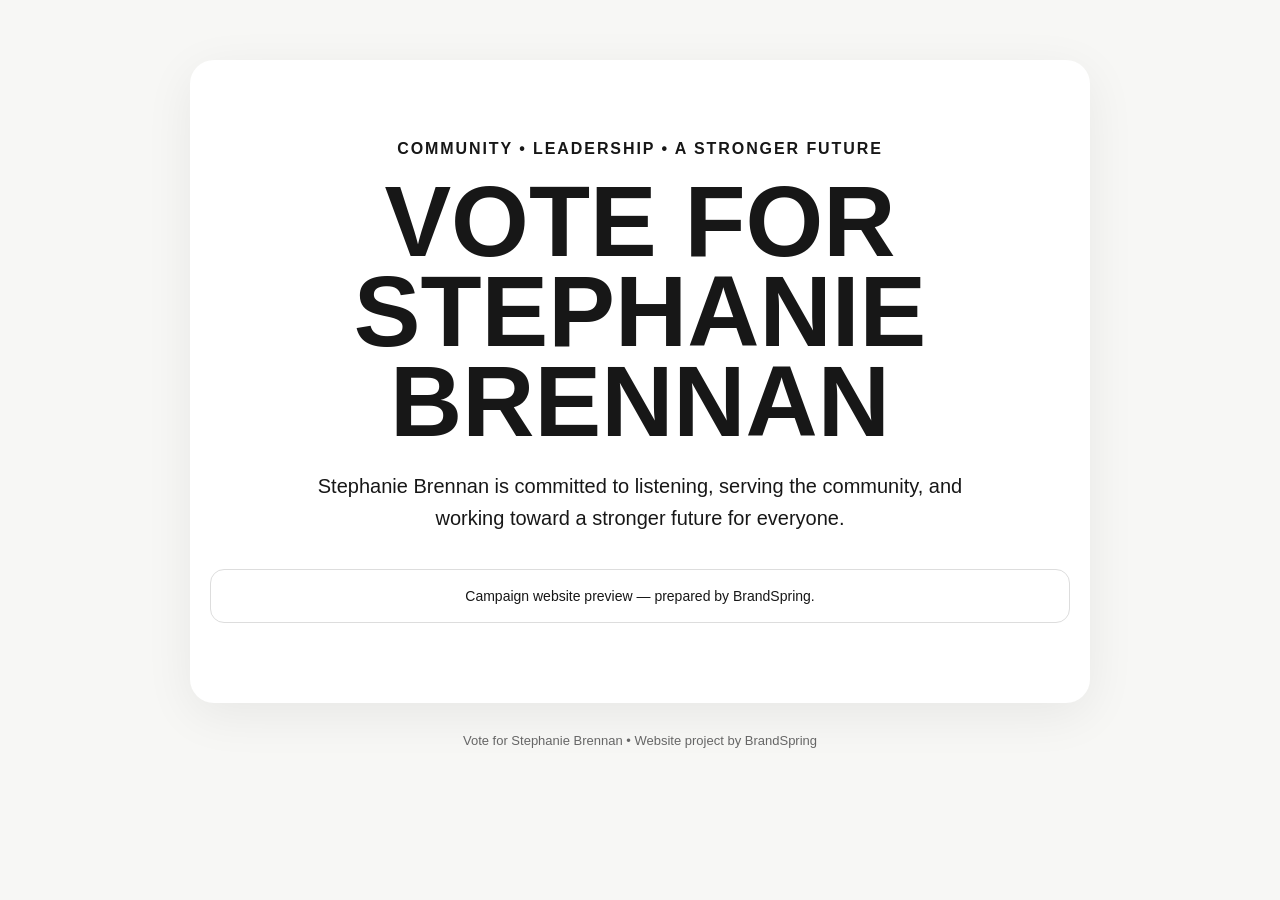
==== projects/vote-for-stephanie/index.html @ 44f79e31 "Restore project preview page" ====
<!doctype html><html lang="en"><head><meta charset="utf-8"><meta name="viewport" content="width=device-width,initial-scale=1"><meta name="robots" content="noindex,nofollow"><title>Vote for Stephanie Brennan</title><style>body{margin:0;font-family:Arial,sans-serif;background:#f7f7f5;color:#171717}.wrap{max-width:900px;margin:auto;padding:60px 24px;text-align:center}.tag{font-weight:800;letter-spacing:.12em;text-transform:uppercase}.hero{padding:80px 20px;background:#fff;border-radius:24px;box-shadow:0 12px 50px #0001}h1{font-size:clamp(48px,10vw,100px);line-height:.9;margin:18px 0}h1 span{display:block}p{font-size:20px;line-height:1.6;max-width:650px;margin:24px auto}.notice{margin-top:35px;padding:18px;border:1px solid #ddd;border-radius:14px;font-size:14px}footer{margin-top:30px;font-size:13px;color:#666}</style></head><body><main class="wrap"><section class="hero"><div class="tag">Community • Leadership • A Stronger Future</div><h1>VOTE FOR <span>STEPHANIE BRENNAN</span></h1><p>Stephanie Brennan is committed to listening, serving the community, and working toward a stronger future for everyone.</p><div class="notice">Campaign website preview — prepared by BrandSpring.</div></section><footer>Vote for Stephanie Brennan • Website project by BrandSpring</footer></main></body></html>
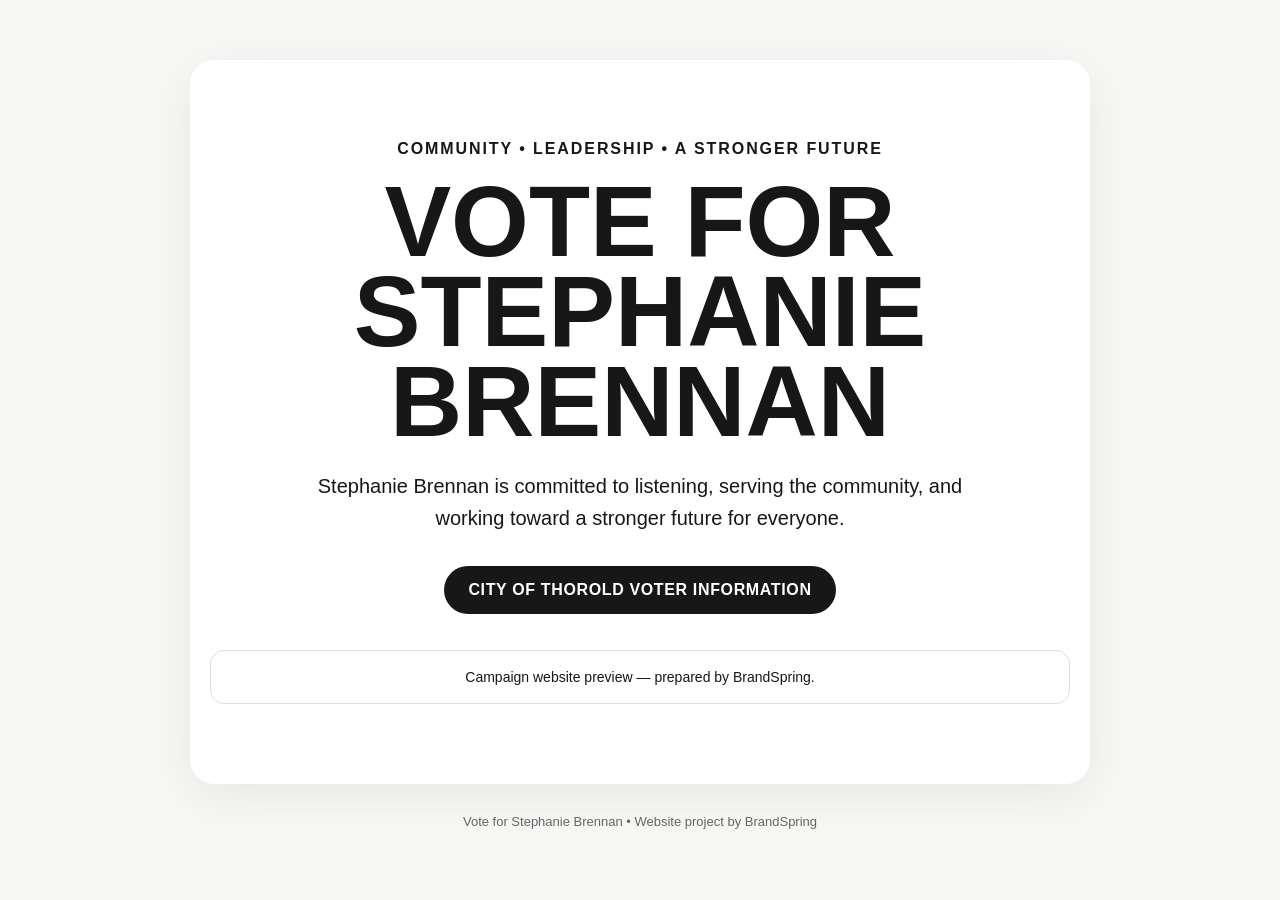
==== commit 68ba8f60: "Add official City of Thorold voter information link to Stephanie Brennan project page" ====
--- a/projects/vote-for-stephanie/index.html
+++ b/projects/vote-for-stephanie/index.html
@@ -1 +1,34 @@
-<!doctype html><html lang="en"><head><meta charset="utf-8"><meta name="viewport" content="width=device-width,initial-scale=1"><meta name="robots" content="noindex,nofollow"><title>Vote for Stephanie Brennan</title><style>body{margin:0;font-family:Arial,sans-serif;background:#f7f7f5;color:#171717}.wrap{max-width:900px;margin:auto;padding:60px 24px;text-align:center}.tag{font-weight:800;letter-spacing:.12em;text-transform:uppercase}.hero{padding:80px 20px;background:#fff;border-radius:24px;box-shadow:0 12px 50px #0001}h1{font-size:clamp(48px,10vw,100px);line-height:.9;margin:18px 0}h1 span{display:block}p{font-size:20px;line-height:1.6;max-width:650px;margin:24px auto}.notice{margin-top:35px;padding:18px;border:1px solid #ddd;border-radius:14px;font-size:14px}footer{margin-top:30px;font-size:13px;color:#666}</style></head><body><main class="wrap"><section class="hero"><div class="tag">Community • Leadership • A Stronger Future</div><h1>VOTE FOR <span>STEPHANIE BRENNAN</span></h1><p>Stephanie Brennan is committed to listening, serving the community, and working toward a stronger future for everyone.</p><div class="notice">Campaign website preview — prepared by BrandSpring.</div></section><footer>Vote for Stephanie Brennan • Website project by BrandSpring</footer></main></body></html>+<!doctype html>
+<html lang="en">
+<head>
+  <meta charset="utf-8">
+  <meta name="viewport" content="width=device-width,initial-scale=1">
+  <meta name="robots" content="noindex,nofollow">
+  <title>Vote for Stephanie Brennan</title>
+  <style>
+    body{margin:0;font-family:Arial,sans-serif;background:#f7f7f5;color:#171717}
+    .wrap{max-width:900px;margin:auto;padding:60px 24px;text-align:center}
+    .tag{font-weight:800;letter-spacing:.12em;text-transform:uppercase}
+    .hero{padding:80px 20px;background:#fff;border-radius:24px;box-shadow:0 12px 50px #0001}
+    h1{font-size:clamp(48px,10vw,100px);line-height:.9;margin:18px 0}
+    h1 span{display:block}
+    p{font-size:20px;line-height:1.6;max-width:650px;margin:24px auto}
+    .vote-link{display:inline-block;margin:8px 0 18px;padding:15px 24px;border-radius:999px;background:#171717;color:#fff;text-decoration:none;font-weight:800;letter-spacing:.04em}
+    .vote-link:hover,.vote-link:focus{background:#333}
+    .notice{margin-top:18px;padding:18px;border:1px solid #ddd;border-radius:14px;font-size:14px}
+    footer{margin-top:30px;font-size:13px;color:#666}
+  </style>
+</head>
+<body>
+  <main class="wrap">
+    <section class="hero">
+      <div class="tag">Community • Leadership • A Stronger Future</div>
+      <h1>VOTE FOR <span>STEPHANIE BRENNAN</span></h1>
+      <p>Stephanie Brennan is committed to listening, serving the community, and working toward a stronger future for everyone.</p>
+      <a class="vote-link" href="https://www.thorold.ca/council-administration/elections/voter-information/" target="_blank" rel="noopener noreferrer">CITY OF THOROLD VOTER INFORMATION</a>
+      <div class="notice">Campaign website preview — prepared by BrandSpring.</div>
+    </section>
+    <footer>Vote for Stephanie Brennan • Website project by BrandSpring</footer>
+  </main>
+</body>
+</html>
